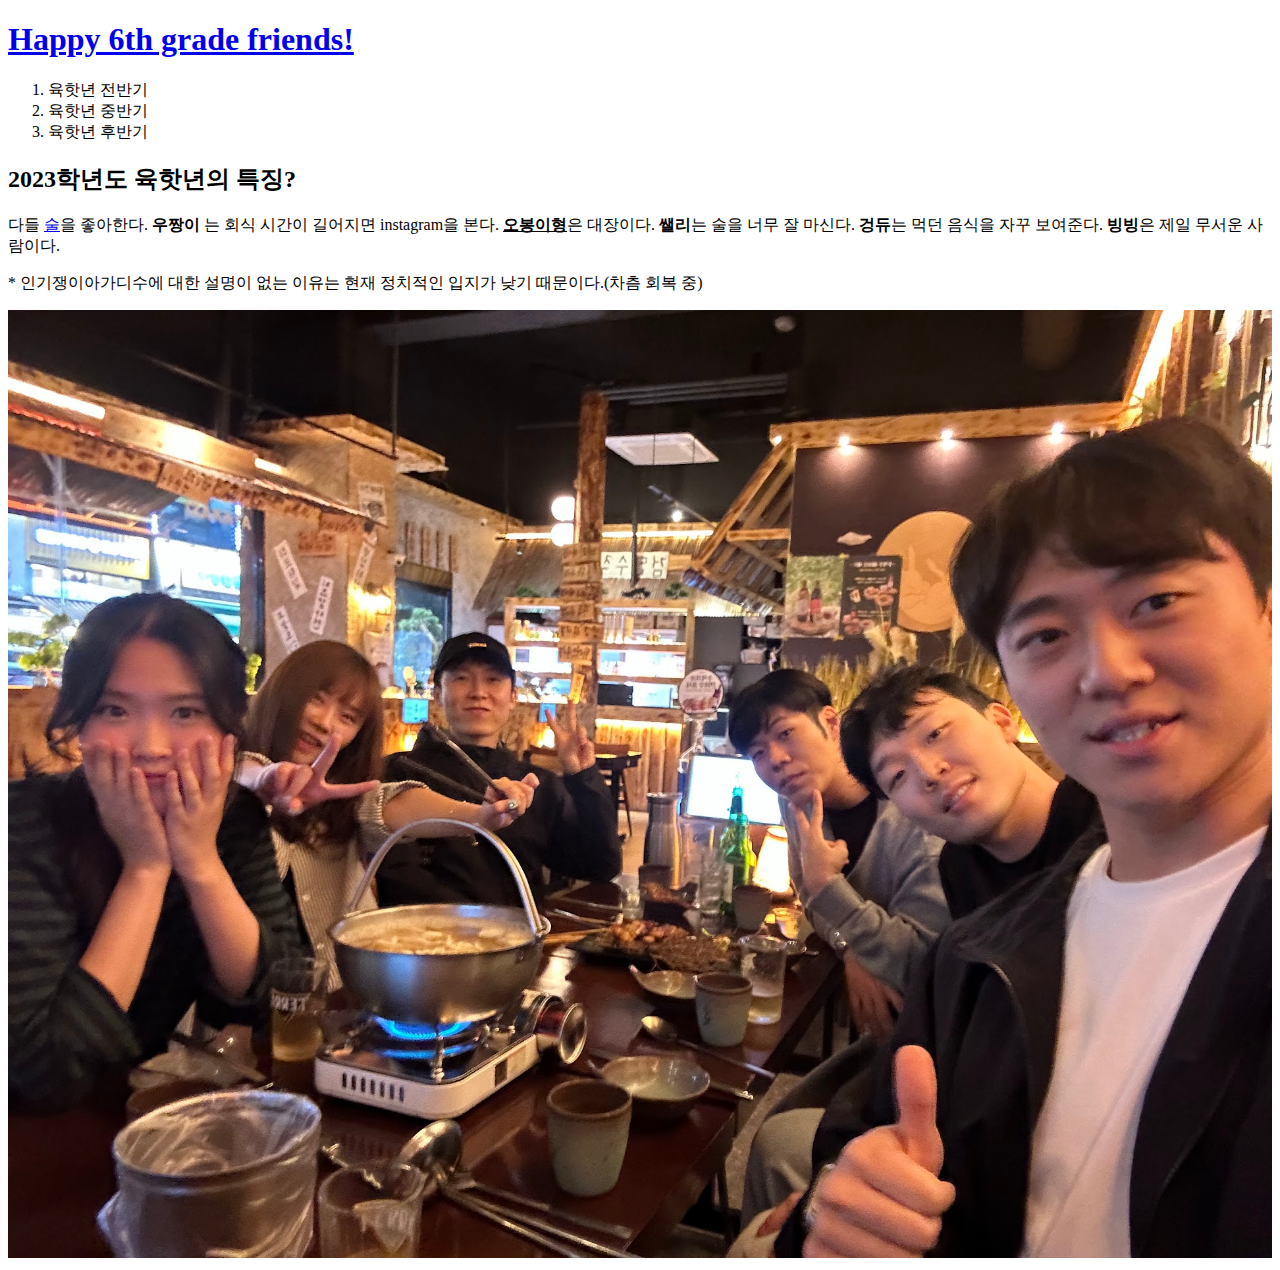
==== index.html @ e717a3f3 "Add files via upload" ====
<!doctype html>
<html>
<head>
<title>행복한 우리</title>
<meta charset="utf-8">
</head>

<body>
<h1><a href="index.html">Happy 6th grade friends!</a></h1>
<ol>
<li><a href="1.html"></a>육핫년 전반기</a></li>
<li><a href="2.html"></a>육핫년 중반기</a></li>
<li><a href="3.html"></a>육핫년 후반기</a></li>
</ol>


<h2>2023학년도 육핫년의 특징?</h2>
<p>다들 <a href="https://namu.wiki/w/%EC%88%A0" target="_blank" title="술이란?">술</a>을 좋아한다. <strong> 우짱이 </strong>는 회식 시간이 길어지면 instagram을 본다. <strong><u>오봉이형</u></strong>은 대장이다. <strong>쌜리</strong>는 술을 너무 잘 마신다. <strong>겅듀</strong>는 먹던 음식을 자꾸 보여준다. <strong>빙빙</strong>은 제일 무서운 사람이다.</p><p> * 인기쟁이아가디수에 대한 설명이 없는 이유는 현재 정치적인 입지가 낮기 때문이다.(차츰 회복 중)</p>

<img src="1234.jpg" width="100%">
</body>
</html>
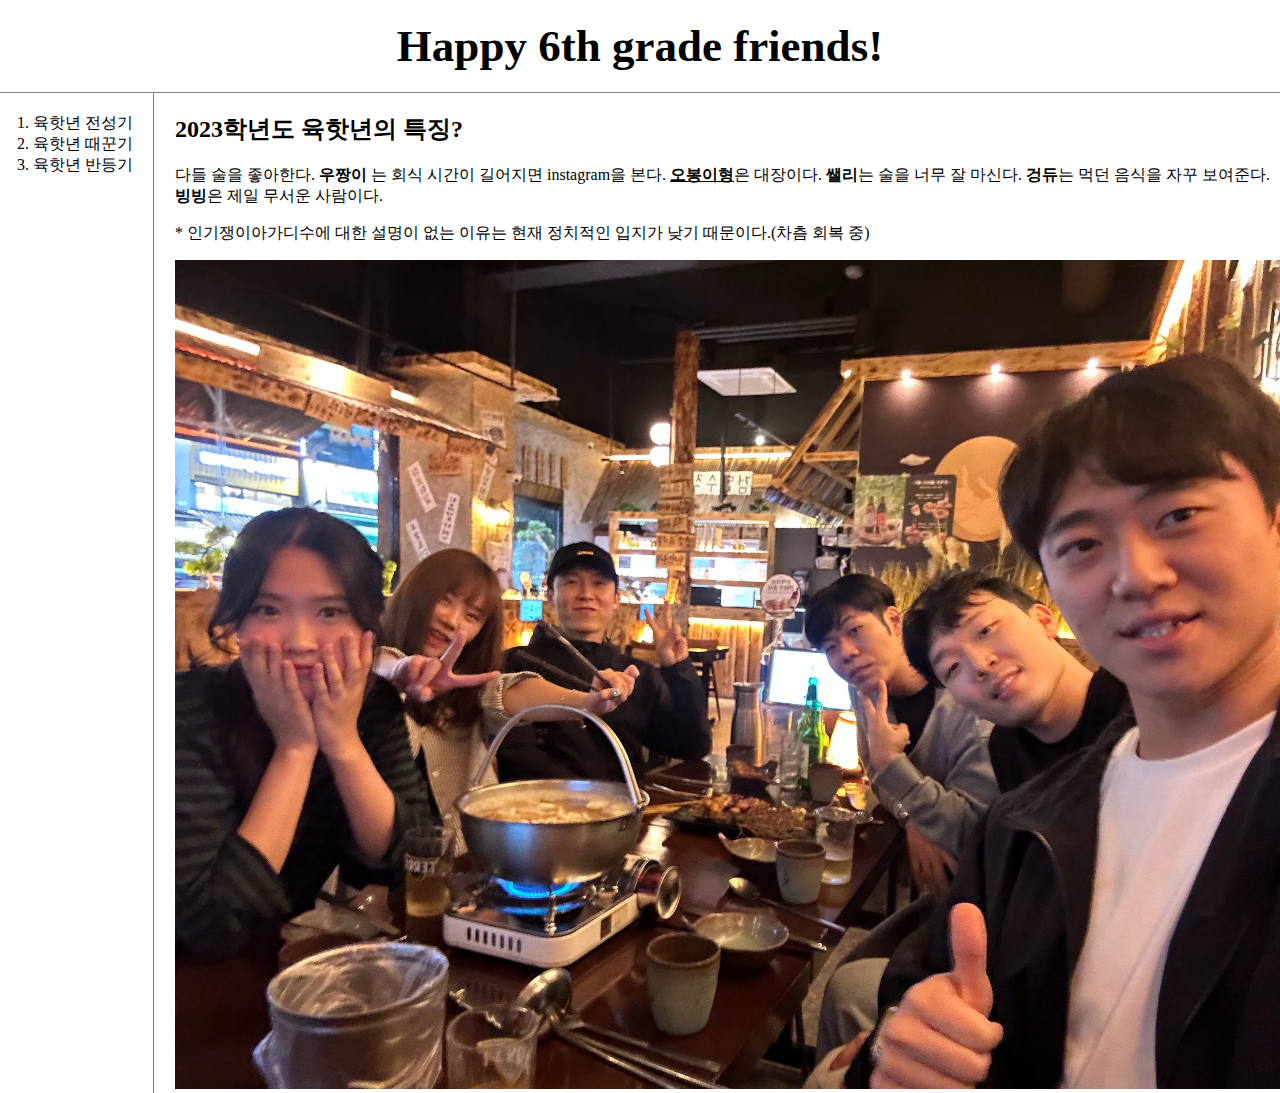
==== commit 885f3448: "Add files via upload" ====
--- a/index.html
+++ b/index.html
@@ -3,20 +3,68 @@
 <head>
 <title>행복한 우리</title>
 <meta charset="utf-8">
+<style>
+    body{
+        margin:0;
+    }
+    a {
+        color:black;
+        text-decoration: none;
+    }
+    h1{
+        font-size:45px;
+        text-align:center;
+        border-bottom:1px solid grey;
+        margin:0;
+        padding:20px;
+    }
+    ol{
+        border-right:1px solid gray;
+        width:100px;
+        margin:0;
+        padding:20px;
+    }
+    #grid{
+        display: grid;
+        grid-template-columns: 150px 1fr ;
+    }
+    #grid ol{
+        padding-left:33px;
+    }
+    #article{
+        padding-left:25px;
+    }
+    @media(max-width:800px) {
+        #grid{
+        display: block;
+    }
+    ol{
+        border-right:none;
+    }
+    h1{
+        border-bottom:none;
+    }
+}
+</style>
+
 </head>
-
 <body>
 <h1><a href="index.html">Happy 6th grade friends!</a></h1>
+<div id="grid">
 <ol>
-<li><a href="1.html"></a>육핫년 전반기</a></li>
-<li><a href="2.html"></a>육핫년 중반기</a></li>
-<li><a href="3.html"></a>육핫년 후반기</a></li>
+<li><a href="1.html">육핫년 전성기</a></li>
+<li><a href="2.html">육핫년 때꾼기</a></li>
+<li><a href="3.html">육핫년 반등기</a></li>
 </ol>
-
-
+<div id="article">
+    
 <h2>2023학년도 육핫년의 특징?</h2>
 <p>다들 <a href="https://namu.wiki/w/%EC%88%A0" target="_blank" title="술이란?">술</a>을 좋아한다. <strong> 우짱이 </strong>는 회식 시간이 길어지면 instagram을 본다. <strong><u>오봉이형</u></strong>은 대장이다. <strong>쌜리</strong>는 술을 너무 잘 마신다. <strong>겅듀</strong>는 먹던 음식을 자꾸 보여준다. <strong>빙빙</strong>은 제일 무서운 사람이다.</p><p> * 인기쟁이아가디수에 대한 설명이 없는 이유는 현재 정치적인 입지가 낮기 때문이다.(차츰 회복 중)</p>
 
 <img src="1234.jpg" width="100%">
+
+</div>
+</div>
+
 </body>
 </html>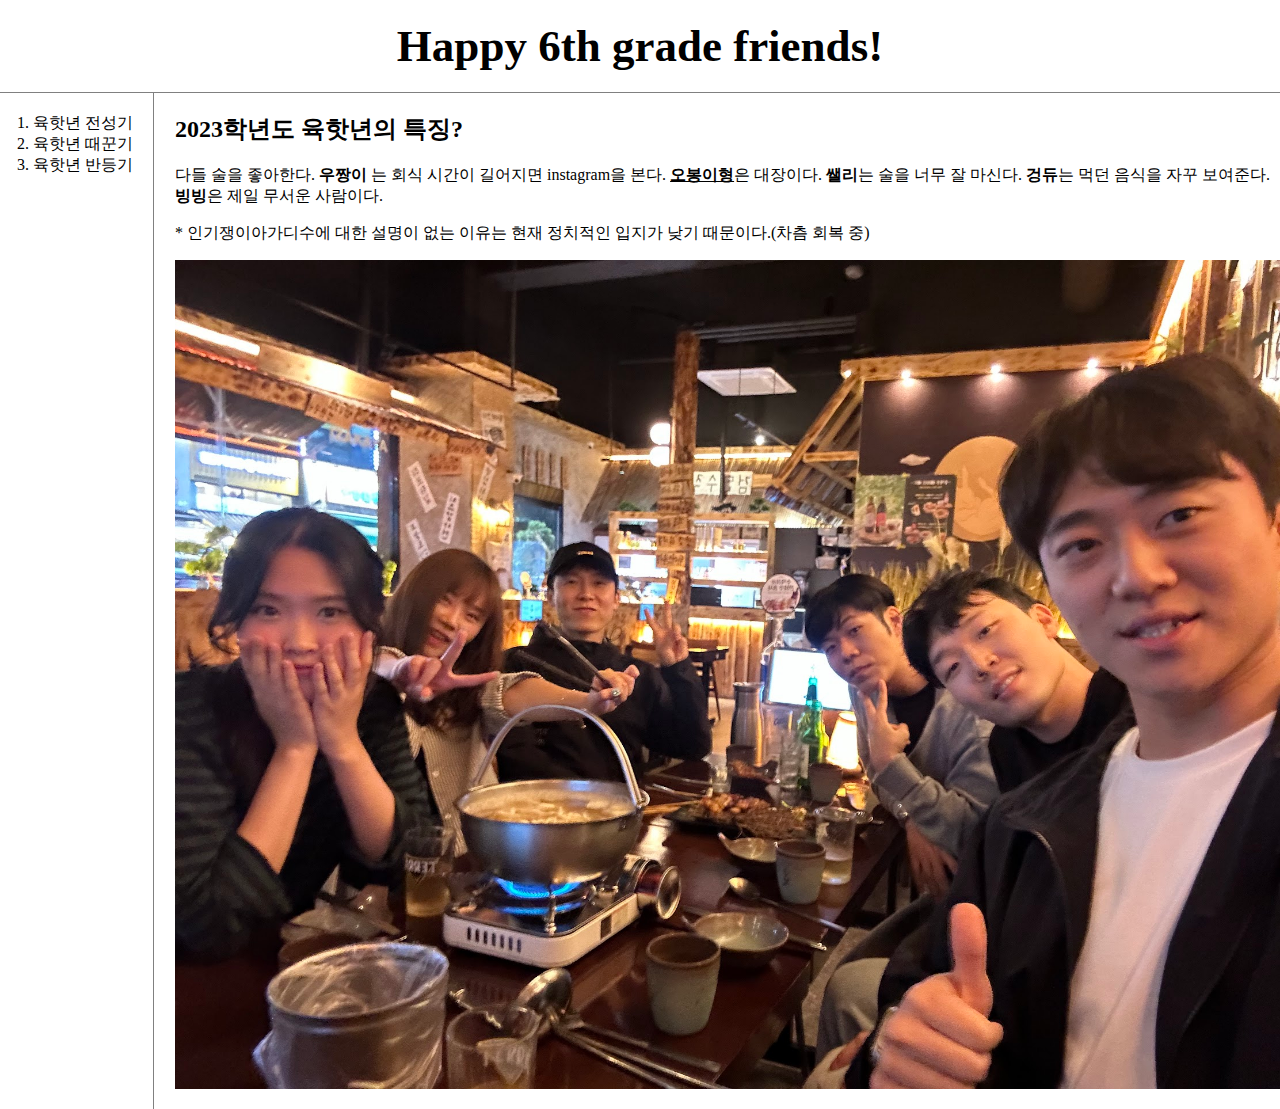
==== commit 3fd1a430: "Add files via upload" ====
--- a/index.html
+++ b/index.html
@@ -62,6 +62,28 @@
 <p>다들 <a href="https://namu.wiki/w/%EC%88%A0" target="_blank" title="술이란?">술</a>을 좋아한다. <strong> 우짱이 </strong>는 회식 시간이 길어지면 instagram을 본다. <strong><u>오봉이형</u></strong>은 대장이다. <strong>쌜리</strong>는 술을 너무 잘 마신다. <strong>겅듀</strong>는 먹던 음식을 자꾸 보여준다. <strong>빙빙</strong>은 제일 무서운 사람이다.</p><p> * 인기쟁이아가디수에 대한 설명이 없는 이유는 현재 정치적인 입지가 낮기 때문이다.(차츰 회복 중)</p>
 
 <img src="1234.jpg" width="100%">
+<p>
+    <div id="disqus_thread"></div>
+    <script>
+        /**
+        *  RECOMMENDED CONFIGURATION VARIABLES: EDIT AND UNCOMMENT THE SECTION BELOW TO INSERT DYNAMIC VALUES FROM YOUR PLATFORM OR CMS.
+        *  LEARN WHY DEFINING THESE VARIABLES IS IMPORTANT: https://disqus.com/admin/universalcode/#configuration-variables    */
+        /*
+        var disqus_config = function () {
+        this.page.url = PAGE_URL;  // Replace PAGE_URL with your page's canonical URL variable
+        this.page.identifier = PAGE_IDENTIFIER; // Replace PAGE_IDENTIFIER with your page's unique identifier variable
+        };
+        */
+        (function() { // DON'T EDIT BELOW THIS LINE
+        var d = document, s = d.createElement('script');
+        s.src = 'https://haengboghan-uri.disqus.com/embed.js';
+        s.setAttribute('data-timestamp', +new Date());
+        (d.head || d.body).appendChild(s);
+        })();
+    </script>
+    <noscript>Please enable JavaScript to view the <a href="https://disqus.com/?ref_noscript">comments powered by Disqus.</a></noscript>
+
+</p>
 
 </div>
 </div>
